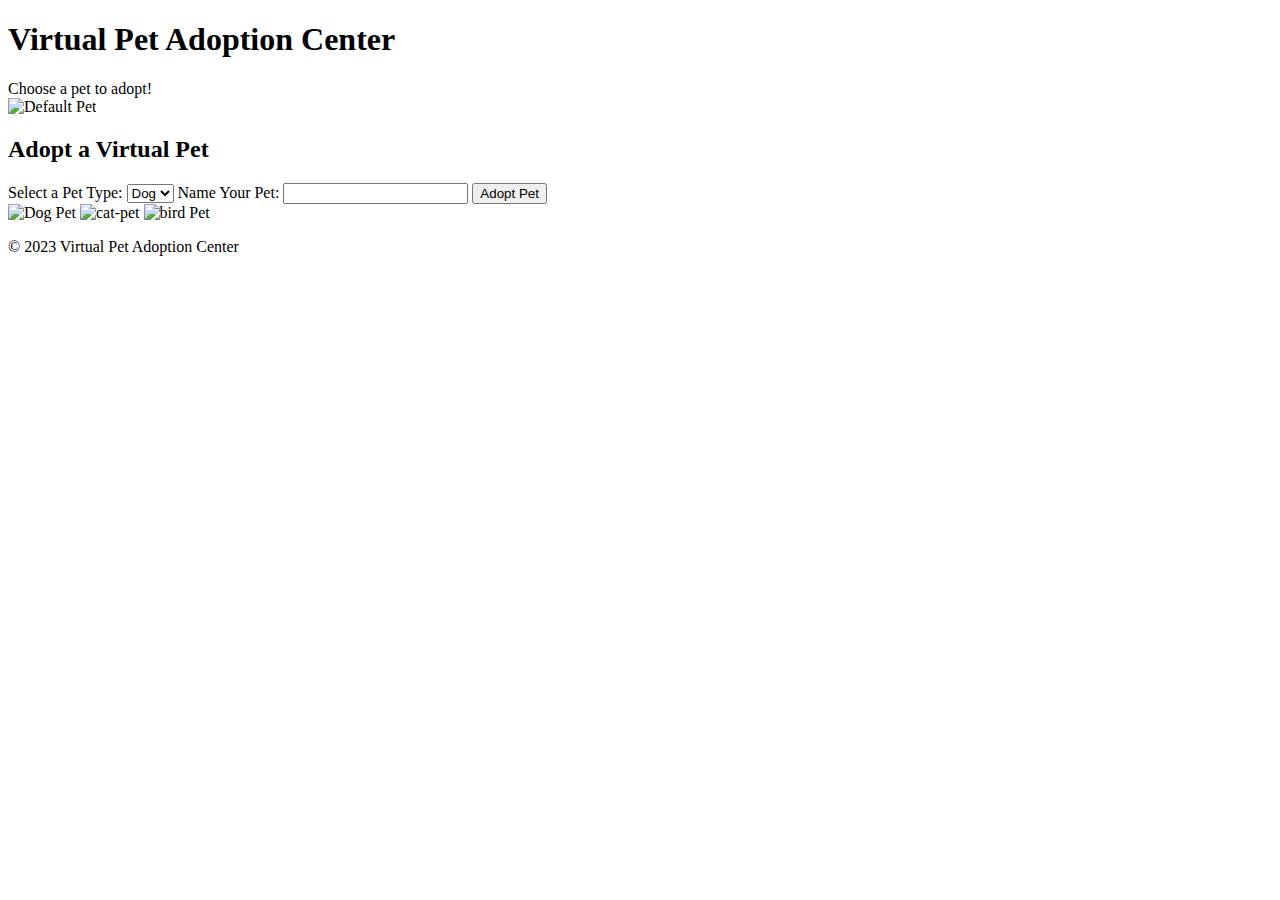
==== index.html @ 96981ed0 "Add files via upload" ====
<!DOCTYPE html>
<html lang="en">
<head>
  <meta charset="UTF-8">
  <meta name="viewport" content="width=device-width, initial-scale=1.0">
  <link rel="stylesheet" href="styles.css">
  <title>Virtual Pet Adoption</title>
</head>
<body>
  <header>
    <h1>Virtual Pet Adoption Center</h1>
  </header>
  <main>
    <section id="pet-container">
      <div id="pet-status">Choose a pet to adopt!</div>
      <img id="pet-image" src="default-pet.png" alt="Default Pet">
    </section>
    <section id="adoption-form">
      <h2>Adopt a Virtual Pet</h2>
      <form>
        <label for="pet-type">Select a Pet Type:</label>
        <select id="pet-type" name="pet-type">
          <option value="dog">Dog</option>
          <option value="cat">Cat</option>
          <option value="bird">Bird</option>
        </select>

        <label for="pet-name">Name Your Pet:</label>
        <input type="text" id="pet-name" name="pet-name" required>

        <button type="submit">Adopt Pet</button>
      </form>
    </section>
  </main>
  <img id="pet-image" src="dog-pet.png" alt="Dog Pet">
  <img id="pet-image" src="cat-pet.png".png" alt="cat-pet">
  <img id="pet-image" src="bird-pet.png" alt="bird Pet">

  <footer>
    <p>&copy; 2023 Virtual Pet Adoption Center</p>
  </footer>
</body>
</html>
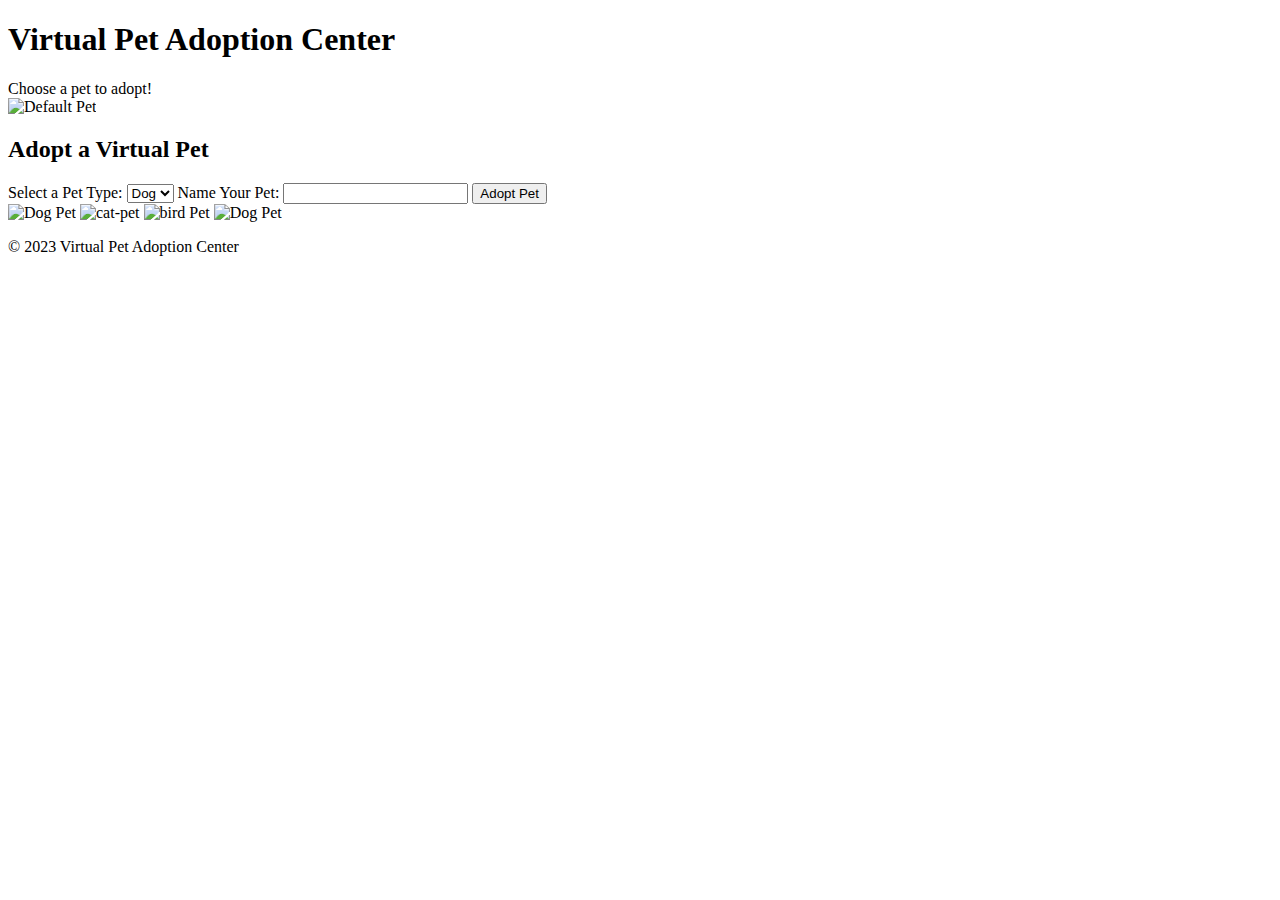
==== commit 648cb14c: "Update index.html" ====
--- a/index.html
+++ b/index.html
@@ -35,6 +35,11 @@
   <img id="pet-image" src="dog-pet.png" alt="Dog Pet">
   <img id="pet-image" src="cat-pet.png".png" alt="cat-pet">
   <img id="pet-image" src="bird-pet.png" alt="bird Pet">
+  <img id="pet-image" src="/virtual-pet-adoption/images/dog-pet.png" alt="Dog Pet">
+
+  <head>
+  <link rel="stylesheet" href="styles.css">
+</head>
 
   <footer>
     <p>&copy; 2023 Virtual Pet Adoption Center</p>
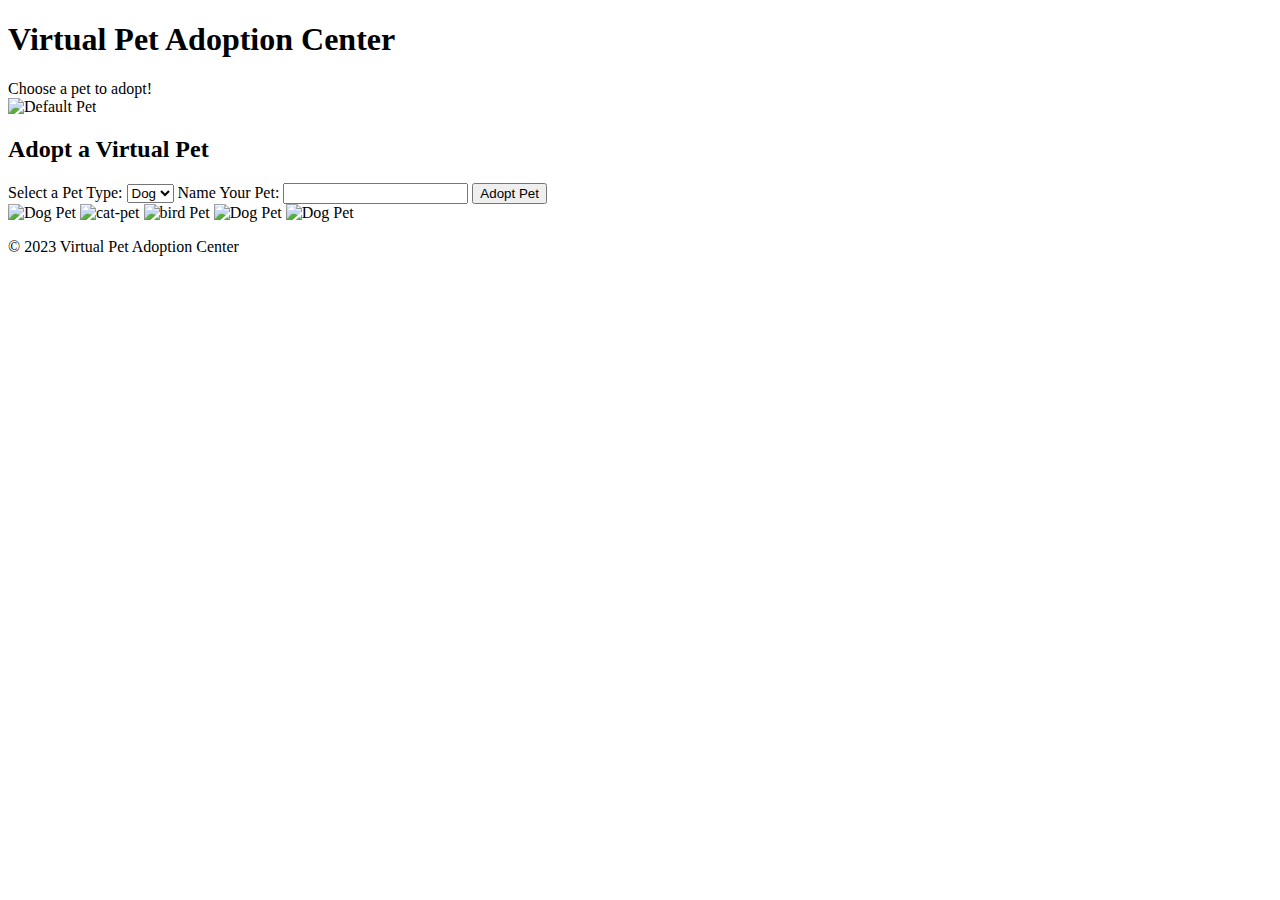
==== commit c234f151: "Update index.html" ====
--- a/index.html
+++ b/index.html
@@ -36,6 +36,8 @@
   <img id="pet-image" src="cat-pet.png".png" alt="cat-pet">
   <img id="pet-image" src="bird-pet.png" alt="bird Pet">
   <img id="pet-image" src="/virtual-pet-adoption/images/dog-pet.png" alt="Dog Pet">
+  <img id="pet-image" src="docs/images/dog-pet.png" alt="Dog Pet">
+
 
   <head>
   <link rel="stylesheet" href="styles.css">
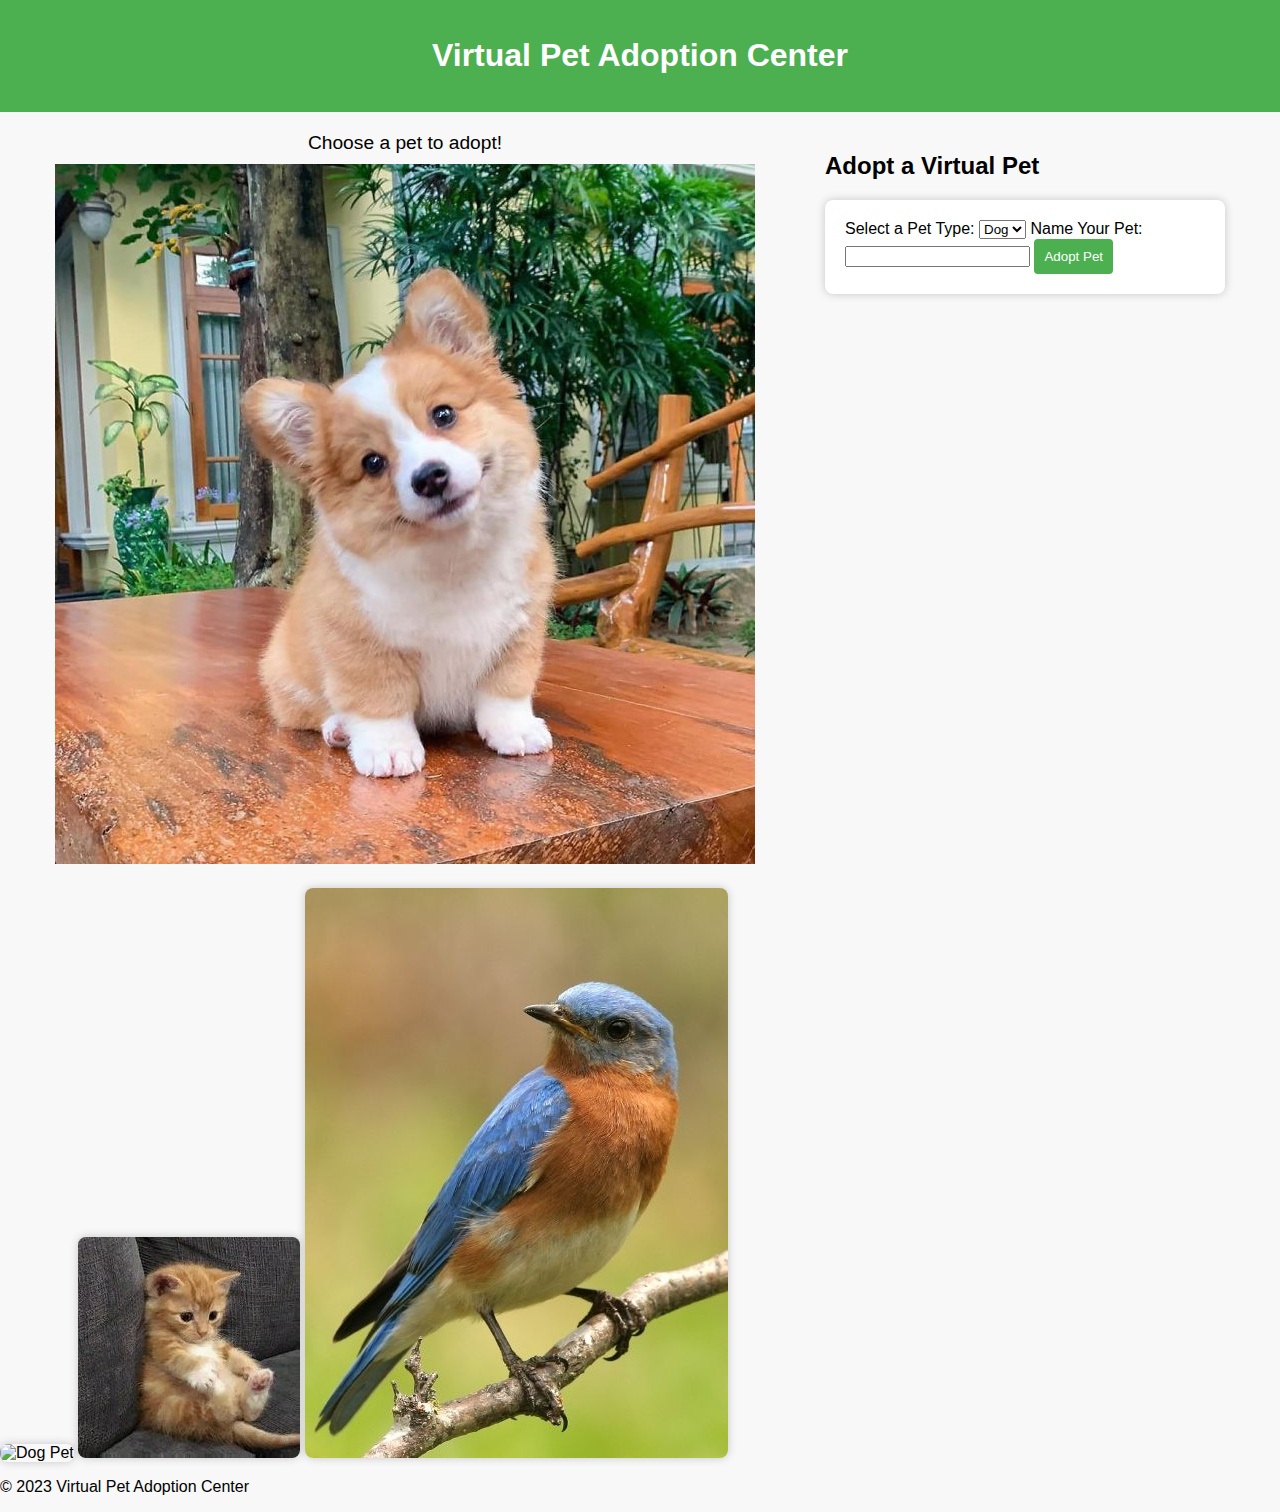
==== commit 75d3159c: "Update index.html" ====
--- a/index.html
+++ b/index.html
@@ -13,7 +13,7 @@
   <main>
     <section id="pet-container">
       <div id="pet-status">Choose a pet to adopt!</div>
-      <img id="pet-image" src="default-pet.png" alt="Default Pet">
+      <img id="dog-image" src="dog-pet.png" alt="Dog Pet">
     </section>
     <section id="adoption-form">
       <h2>Adopt a Virtual Pet</h2>
@@ -32,11 +32,9 @@
       </form>
     </section>
   </main>
-  <img id="pet-image" src="dog-pet.png" alt="Dog Pet">
+  <img id="pet-image" src="C:\Users\Hp\OneDrive\Desktop\codes\webdev\dog-pet.png" alt="Dog Pet">
   <img id="pet-image" src="cat-pet.png".png" alt="cat-pet">
   <img id="pet-image" src="bird-pet.png" alt="bird Pet">
-  <img id="pet-image" src="/virtual-pet-adoption/images/dog-pet.png" alt="Dog Pet">
-  <img id="pet-image" src="docs/images/dog-pet.png" alt="Dog Pet">
 
 
   <head>
--- a/styles.css
+++ b/styles.css
@@ -0,0 +1,57 @@
+body {
+    font-family: 'Arial', sans-serif;
+    background-color: #f8f8f8;
+    margin: 0;
+    padding: 0;
+  }
+  
+  header {
+    background-color: #4caf50;
+    color: #fff;
+    text-align: center;
+    padding: 1em;
+  }
+  
+  main {
+    display: flex;
+    justify-content: space-around;
+    padding: 20px;
+  }
+  
+  #pet-container {
+    text-align: center;
+  }
+  
+  #pet-status {
+    font-size: 1.2em;
+    margin-bottom: 10px;
+  }
+  
+  #pet-image {
+      background-image: url('docs/images/dog-pet.png');
+    
+    max-width: 100%;
+    border-radius: 8px;
+    box-shadow: 0 0 10px rgba(0, 0, 0, 0.2);
+  }
+  
+  #adoption-form {
+    max-width: 400px;
+  }
+  
+  form {
+    background-color: #fff;
+    padding: 20px;
+    border-radius: 8px;
+    box-shadow: 0 0 10px rgba(0, 0, 0, 0.2);
+  }
+  
+  button {
+    background-color: #4caf50;
+    color: #fff;
+    padding: 10px;
+    border: none;
+    border-radius: 4px;
+    cursor: pointer;
+  }
+  --- a/styles.css
+++ b/styles.css
@@ -0,0 +1,57 @@
+body {
+    font-family: 'Arial', sans-serif;
+    background-color: #f8f8f8;
+    margin: 0;
+    padding: 0;
+  }
+  
+  header {
+    background-color: #4caf50;
+    color: #fff;
+    text-align: center;
+    padding: 1em;
+  }
+  
+  main {
+    display: flex;
+    justify-content: space-around;
+    padding: 20px;
+  }
+  
+  #pet-container {
+    text-align: center;
+  }
+  
+  #pet-status {
+    font-size: 1.2em;
+    margin-bottom: 10px;
+  }
+  
+  #pet-image {
+      background-image: url('docs/images/dog-pet.png');
+    
+    max-width: 100%;
+    border-radius: 8px;
+    box-shadow: 0 0 10px rgba(0, 0, 0, 0.2);
+  }
+  
+  #adoption-form {
+    max-width: 400px;
+  }
+  
+  form {
+    background-color: #fff;
+    padding: 20px;
+    border-radius: 8px;
+    box-shadow: 0 0 10px rgba(0, 0, 0, 0.2);
+  }
+  
+  button {
+    background-color: #4caf50;
+    color: #fff;
+    padding: 10px;
+    border: none;
+    border-radius: 4px;
+    cursor: pointer;
+  }
+  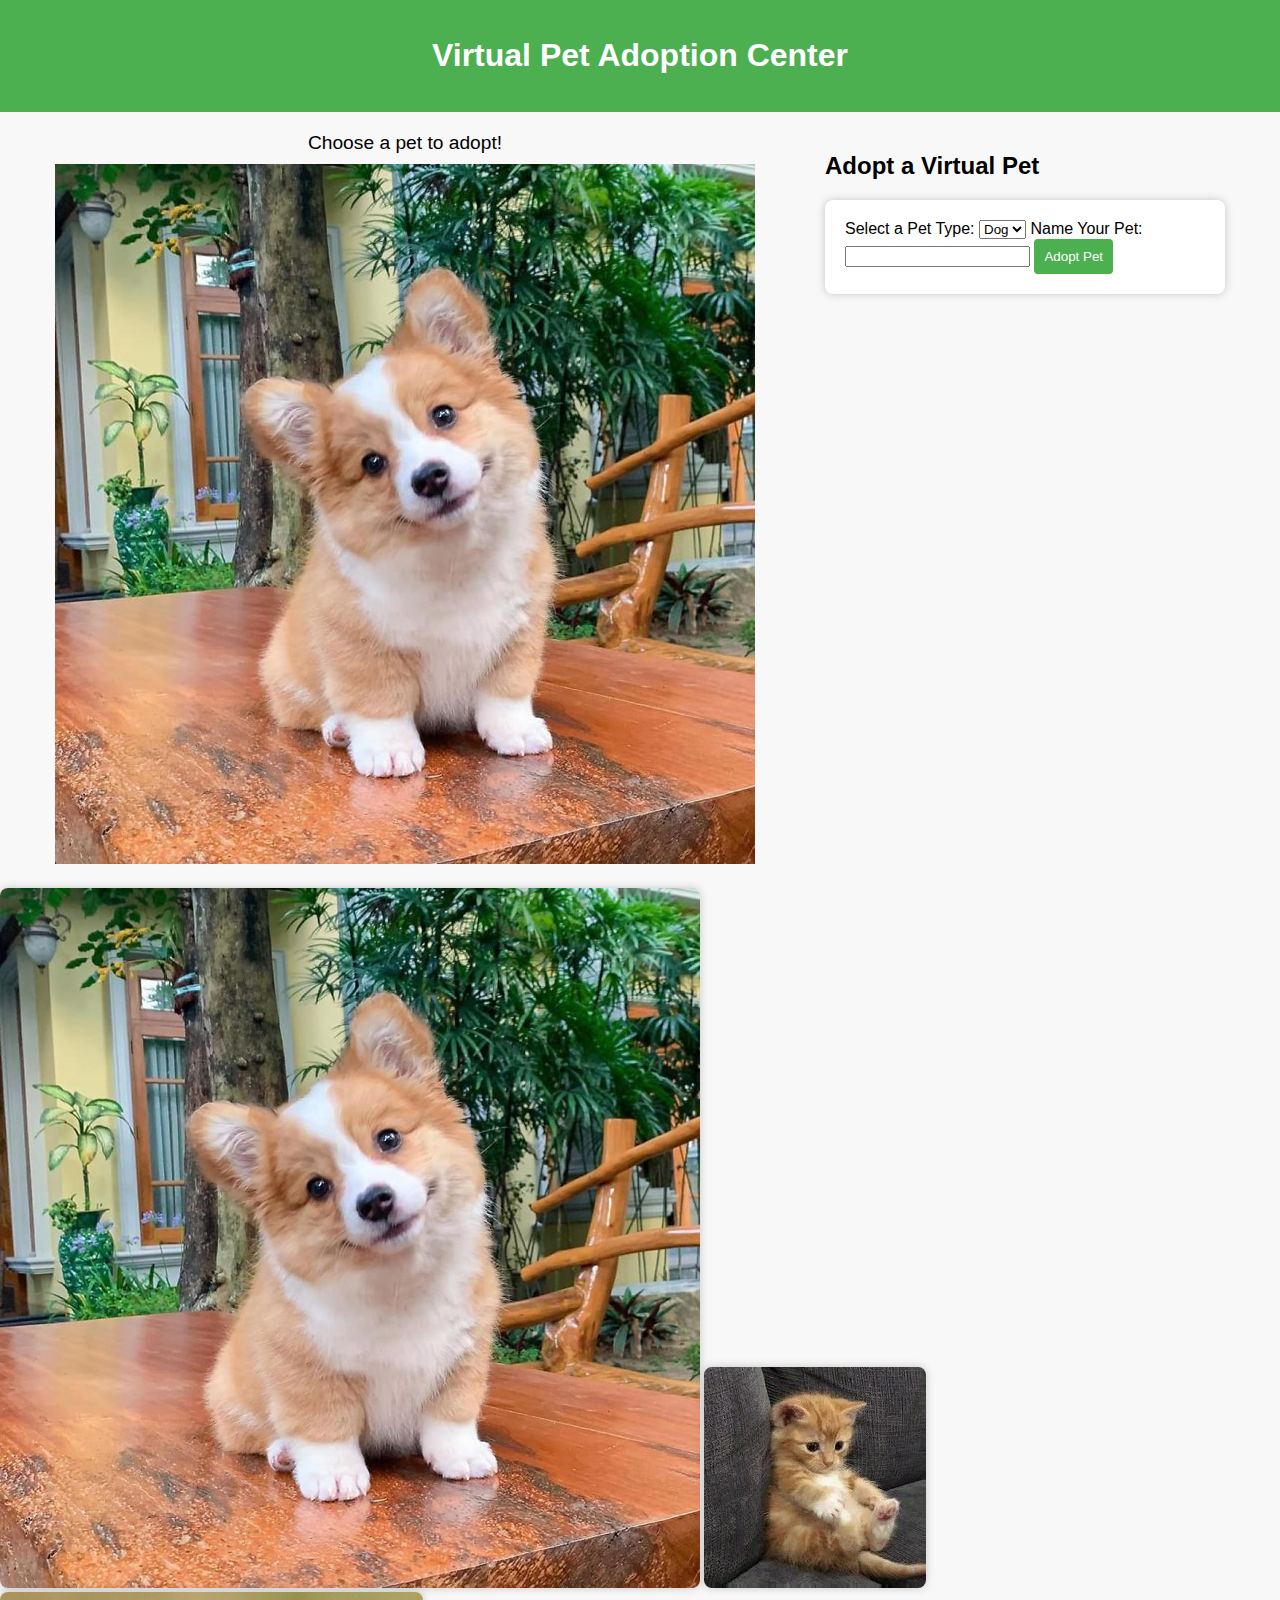
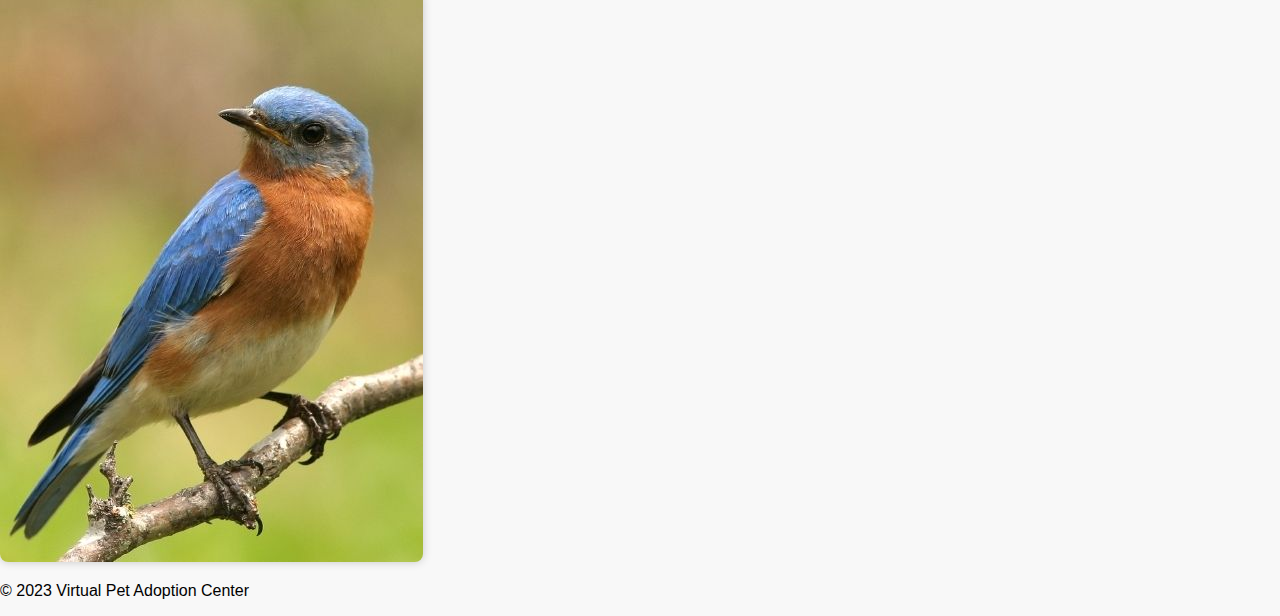
==== commit 4ae220fa: "Update index.html" ====
--- a/index.html
+++ b/index.html
@@ -32,7 +32,7 @@
       </form>
     </section>
   </main>
-  <img id="pet-image" src="C:\Users\Hp\OneDrive\Desktop\codes\webdev\dog-pet.png" alt="Dog Pet">
+  <img id="pet-image" src="dog-pet.png" alt="Dog Pet">
   <img id="pet-image" src="cat-pet.png".png" alt="cat-pet">
   <img id="pet-image" src="bird-pet.png" alt="bird Pet">
 
